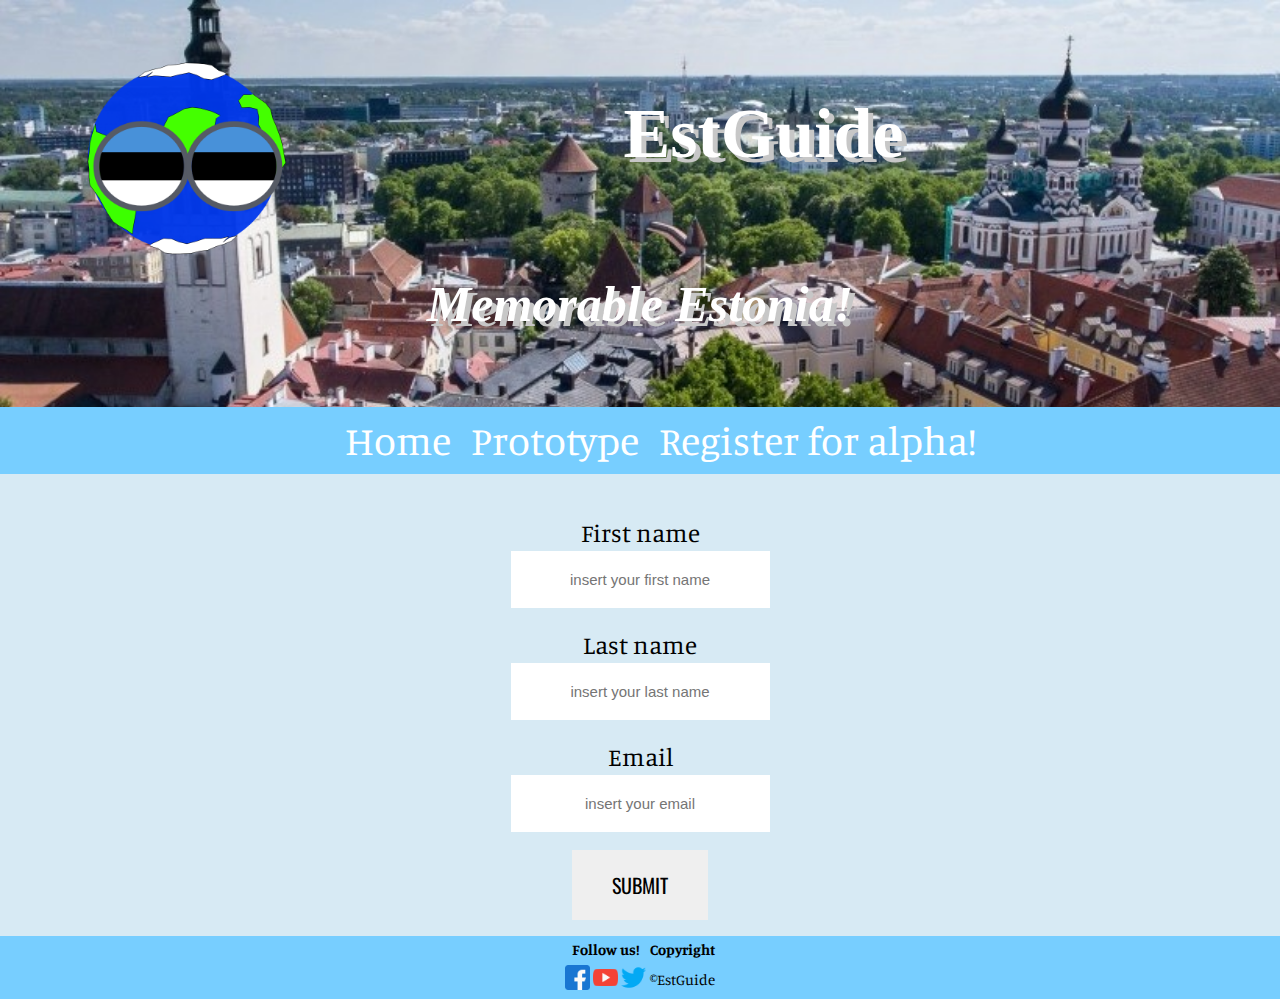
==== demo.html @ ff96819d "Add files via upload" ====
<html>
	<head>
		 <link rel="icon" href="Pictures/icon/icon.png"/> 
		<title>EstGuide&trade; </title>
		<link rel="stylesheet" href="style.css"/>
		<!-- Headings -->
		<link href="https://fonts.googleapis.com/css2?family=Basic&display=swap" rel="stylesheet"> 
		<!-- Paragraph/text -->
		<link href="https://fonts.googleapis.com/css2?family=Manuale&display=swap" rel="stylesheet"> 
<link href="https://fonts.googleapis.com/css2?family=Oswald:wght@600&display=swap" rel="stylesheet"> 		
		</head>
	<body>
			<div id="Top">
			<div id="logo-title-container">
				<img id="logo" src="Pictures/icon/icon.png">
				<span id="title"><strong>EstGuide</strong></span>
			<h2 id="slogan"><i>Memorable Estonia!</i></h2>		
		</div>
		
		<div id="nav">
		<ul compact>
			<li><a href="index.html">Home</li></a>
			<li><a href="prototype.html">Prototype</li></a>
			<li><a href="demo.html">Register for alpha!</li></a>
		</ul>
		</div>
		</div>
		<div id="form">
			<form>
				

				<label for="fname"> First name </label> <br>
				<input class="form" id="fname" placeholder="insert your first name">  <br> <br>
				
				<label for="lname"> Last name </label> <br>
				<input class="form" id="lname" placeholder="insert your last name"> <br> <br>
				
				<label for="email"> Email </label> <br>
				<input class="form" id="email" placeholder="insert your email"> <br> <br>
				
				<input class="button" type="submit" value="SUBMIT"> 
				
			</form>
		</div>
		
		<div id="outro">
			<table id="contact">
				<th>Follow us!</th>
				<th>Copyright</th>
				<tr>
					<td><img class="logos" src="Pictures/outro/facebook.png">
						<img class="logos" src="Pictures/outro/youtube.png">
						<img class="logos" src="Pictures/outro/twitter.png">
						</td>
					<td>&#169;EstGuide </td>
				</tr>
			</table>
		</div>
	</body>
	<script>
    </script>
</html>
---- style.css ----
h1, h2, h3, {
	font-family: 'Basic', sans-serif;
	text-align:center;
	color: #B3B3B3;
}

p {
	font-family: 'Manuale', serif;
	font-size: 30px;
	text-align: center;
	color: #000000;
}

body {
	text-align: center;
	background-color: #D7EAF4;
	margin:0;
	padding:0;
}

ul {
	list-style-type:none;
	overflow: hidden;
	font-size:40px;
	text-align:center;
	margin-block-start: inherit;
	

}
li {
	display:inline;
	font-family: 'Manuale', serif;
}	
li a {
	display:inline-block;
	text-align: center;
	text-decoration: none;
	color: white;
	padding: 5px;
}
li a:hover {
	background: #5bc0f7;
}

#logo-title-container {
	padding: 2em;
}

#logo {
	width: 20%;
	vertical-align: middle;
}

#title {
	font-size: 70px;
	color: white;
	margin-bottom:0px;
	text-shadow: 5px 5px #c7c7c7;
	display: inline-block;
	width: 75%;
}
#slogan {
	font-size: 50px; 
	color: white;
	margin-top: 0px; 
	text-shadow: 5px 5px #c7c7c7;
}

#Top {
	margin-block-end:inherit;
	background-image: url('Pictures/background/Tallinn.jpg');
	background-repeat: no-repeat;
	background-size: cover;
}
.table {
	height: 35%;
	width: 40%
}

#nav {
	background-color: #77CEFF;
}

#contact {
	font-size: 15px;
	text-align: center;
	font-family: 'Manuale', serif;
	margin-left:auto; 
    margin-right:auto;
	bottom: 0;
}

.logos {
	height: 25px;
	width: 25px;
}
#outro {
	font-size: 15px;
	text-align: center;
	font-family: 'Manuale', serif;
	width: 100wv;
	background-color:  #77CEFF;
	bottom: 0;
	
}
#what {
	 font-family: 'Manuale', serif;
	font-size: 30px;
	text-align: center;
	color: #000000;
}
label {
	font-size: 25px;
	font-family: 'Manuale', serif;
	text-align: center-left;
}
input {
	text-align: center;
	font-size: 20px;
}
.button {
	font-size: 20px;
	padding: 20px 40px;
	color: #e9ecee;
	font-family: 'Oswald', sans-serif;
	color: #000000;
	border: none;
}

.button:hover {
	box-shadow: 0 12px 16px 0 rgba(0,0,0,0.24), 0 17px 50px 0 rgba(0,0,0,0.19);
}

.form {
	border: none;
	padding: 20px 30px;
	font-size: 15px;
	
}
#form {
	margin-top: 5px;
}
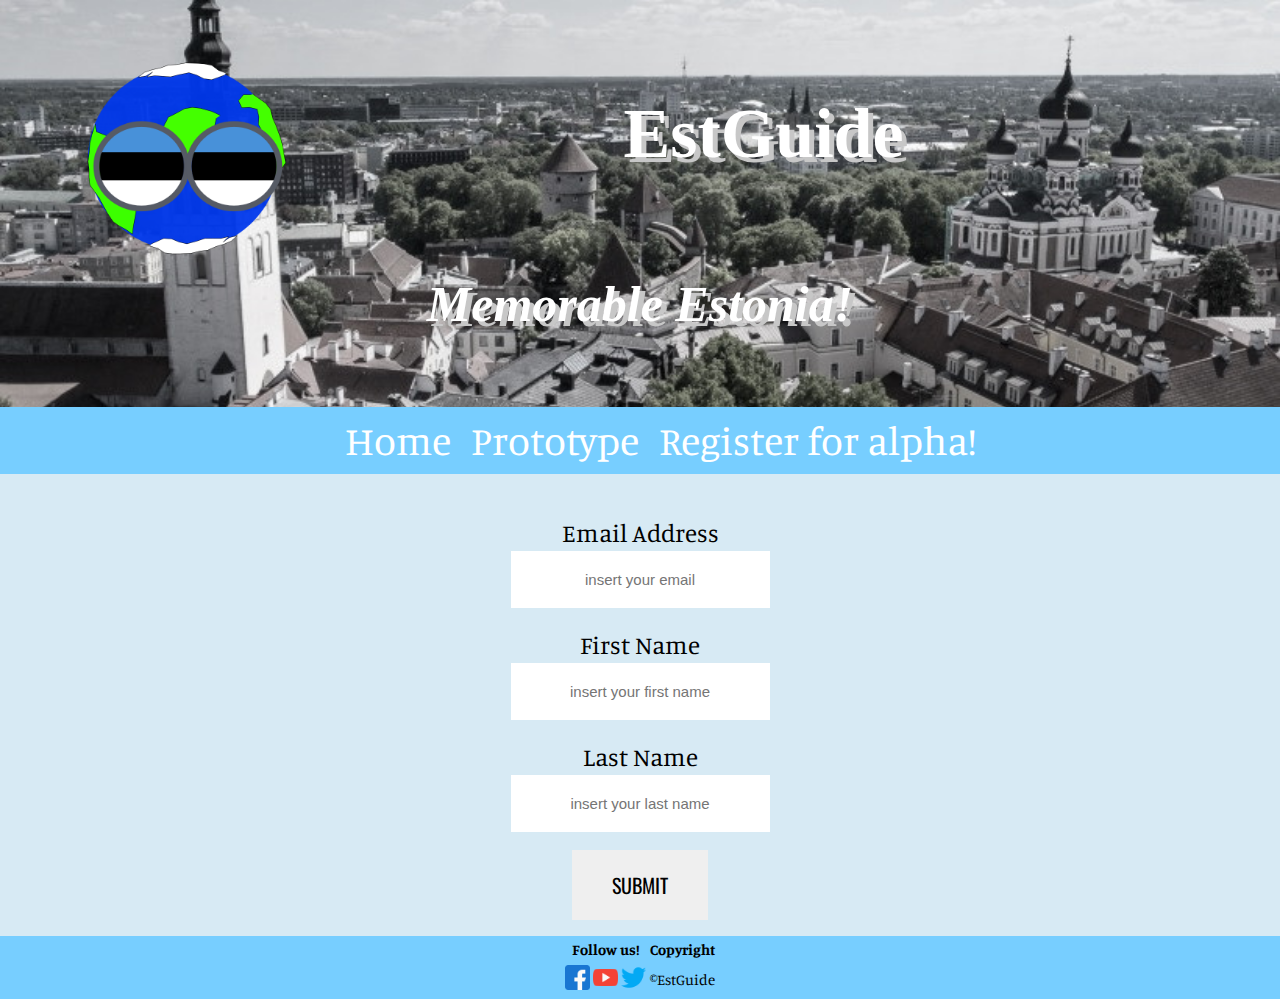
==== commit 2eaa7869: "Add files via upload" ====
--- a/demo.html
+++ b/demo.html
@@ -25,24 +25,40 @@
 		</ul>
 		</div>
 		</div>
+		
 		<div id="form">
-			<form>
-				
+		<!-- Begin Mailchimp Signup Form -->
 
-				<label for="fname"> First name </label> <br>
-				<input class="form" id="fname" placeholder="insert your first name">  <br> <br>
-				
-				<label for="lname"> Last name </label> <br>
-				<input class="form" id="lname" placeholder="insert your last name"> <br> <br>
-				
-				<label for="email"> Email </label> <br>
-				<input class="form" id="email" placeholder="insert your email"> <br> <br>
-				
-				<input class="button" type="submit" value="SUBMIT"> 
-				
-			</form>
+	<div id="mc_embed_signup">
+		<form action="https://github.us18.list-manage.com/subscribe/post?u=e91aad92614b050cd2dfba162&amp;id=fdd16fd47d" method="post" id="mc-embedded-subscribe-form" name="mc-embedded-subscribe-form" class="validate" target="_blank" novalidate>
+		
+		<div id="mc_embed_signup_scroll">
+			<label for="mce-EMAIL">Email Address </label> <br>
+			<input type="email" value="" name="EMAIL" class="required email form" id="mce-EMAIL" placeholder="insert your email"> <br> <br>
 		</div>
 		
+		<div class="mc-field-group">
+			<label for="mce-FNAME">First Name </label> <br>
+			<input type="text" value="" name="FNAME" class="form" id="mce-FNAME" placeholder="insert your first name"> <br> <br>
+		</div>
+		
+		<div class="mc-field-group">
+			<label for="mce-LNAME">Last Name </label> <br>
+			<input type="text" value="" name="LNAME" class="form" id="mce-LNAME" placeholder="insert your last name"> <br><br>
+		</div>
+		
+		<div id="mce-responses" class="clear">
+				<div class="response" id="mce-error-response" style="display:none"></div>
+				<div class="response" id="mce-success-response" style="display:none"></div>
+			</div>    <!-- real people should not fill this in and expect good things - do not remove this or risk form bot signups-->
+			<div style="position: absolute; left: -5000px;" aria-hidden="true"><input type="text" name="b_e91aad92614b050cd2dfba162_fdd16fd47d" tabindex="-1" value=""></div>
+			<div class="clear"><input type="submit" value="SUBMIT" name="subscribe" id="mc-embedded-subscribe" class="button"></div>
+			</div>
+	</form>
+	</div>
+	<script type='text/javascript' src='//s3.amazonaws.com/downloads.mailchimp.com/js/mc-validate.js'></script><script type='text/javascript'>(function($) {window.fnames = new Array(); window.ftypes = new Array();fnames[0]='EMAIL';ftypes[0]='email';fnames[1]='FNAME';ftypes[1]='text';fnames[2]='LNAME';ftypes[2]='text';fnames[3]='ADDRESS';ftypes[3]='address';fnames[4]='PHONE';ftypes[4]='phone';fnames[5]='BIRTHDAY';ftypes[5]='birthday';}(jQuery));var $mcj = jQuery.noConflict(true);</script>
+	<!--End mc_embed_signup-->
+
 		<div id="outro">
 			<table id="contact">
 				<th>Follow us!</th>
@@ -56,6 +72,7 @@
 				</tr>
 			</table>
 		</div>
+		
 	</body>
 	<script>
     </script>
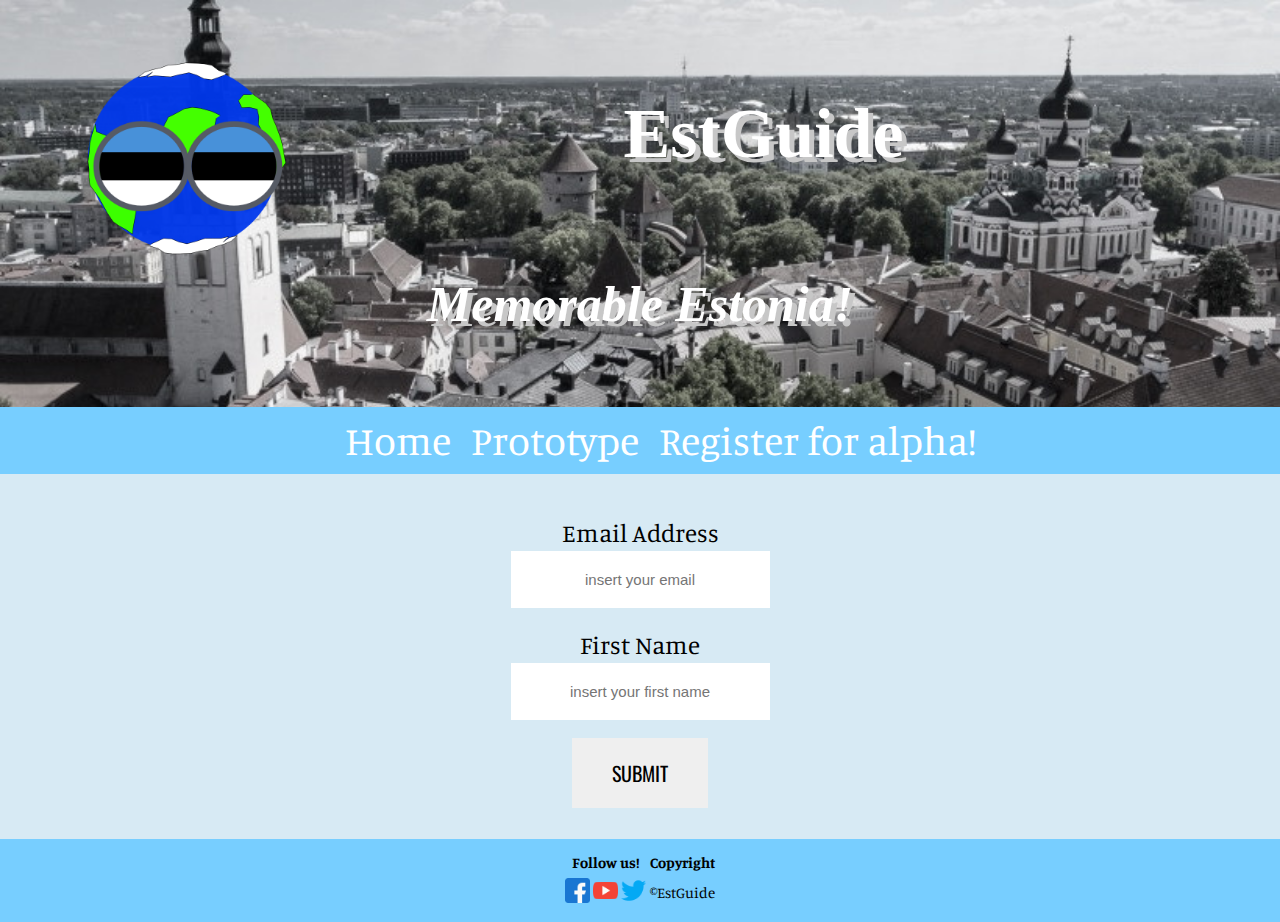
==== commit aefc681d: "Add files via upload" ====
--- a/demo.html
+++ b/demo.html
@@ -41,39 +41,58 @@
 			<label for="mce-FNAME">First Name </label> <br>
 			<input type="text" value="" name="FNAME" class="form" id="mce-FNAME" placeholder="insert your first name"> <br> <br>
 		</div>
-		
-		<div class="mc-field-group">
-			<label for="mce-LNAME">Last Name </label> <br>
-			<input type="text" value="" name="LNAME" class="form" id="mce-LNAME" placeholder="insert your last name"> <br><br>
-		</div>
-		
 		<div id="mce-responses" class="clear">
 				<div class="response" id="mce-error-response" style="display:none"></div>
 				<div class="response" id="mce-success-response" style="display:none"></div>
 			</div>    <!-- real people should not fill this in and expect good things - do not remove this or risk form bot signups-->
 			<div style="position: absolute; left: -5000px;" aria-hidden="true"><input type="text" name="b_e91aad92614b050cd2dfba162_fdd16fd47d" tabindex="-1" value=""></div>
-			<div class="clear"><input type="submit" value="SUBMIT" name="subscribe" id="mc-embedded-subscribe" class="button"></div>
+			<div class="clear"><input type="submit" value="SUBMIT" name="subscribe" id="mc-embedded-subscribe" class="button" onclick="submitbutton();"></div>
 			</div>
 	</form>
 	</div>
 	<script type='text/javascript' src='//s3.amazonaws.com/downloads.mailchimp.com/js/mc-validate.js'></script><script type='text/javascript'>(function($) {window.fnames = new Array(); window.ftypes = new Array();fnames[0]='EMAIL';ftypes[0]='email';fnames[1]='FNAME';ftypes[1]='text';fnames[2]='LNAME';ftypes[2]='text';fnames[3]='ADDRESS';ftypes[3]='address';fnames[4]='PHONE';ftypes[4]='phone';fnames[5]='BIRTHDAY';ftypes[5]='birthday';}(jQuery));var $mcj = jQuery.noConflict(true);</script>
 	<!--End mc_embed_signup-->
+		<script src="https://ajax.googleapis.com/ajax/libs/jquery/3.5.1/jquery.min.js"></script>
+		<div id="thanks">
 
+		</div>
+		 
+		
 		<div id="outro">
 			<table id="contact">
 				<th>Follow us!</th>
 				<th>Copyright</th>
 				<tr>
-					<td><img class="logos" src="Pictures/outro/facebook.png">
-						<img class="logos" src="Pictures/outro/youtube.png">
-						<img class="logos" src="Pictures/outro/twitter.png">
+					<td><img onclick="social();" class="logos" src="Pictures/outro/facebook.png">
+						<img onclick="social();" class="logos" src="Pictures/outro/youtube.png">
+						<img onclick="social();" class="logos" src="Pictures/outro/twitter.png">
 						</td>
 					<td>&#169;EstGuide </td>
 				</tr>
 			</table>
 		</div>
-		
+		<!-- Global site tag (gtag.js) - Google Analytics -->
+		<script async src="https://www.googletagmanager.com/gtag/js?id=UA-166346379-1"></script>
+		<script>
+		  window.dataLayer = window.dataLayer || [];
+		  function gtag(){dataLayer.push(arguments);}
+		  gtag('js', new Date());
+
+		  gtag('config', 'UA-166346379-1');
+		</script>
 	</body>
 	<script>
+		$("#mc_embed_signup").click(function(){
+			$(this).hide();
+			$("#thanks").append("Thank you for subscribing!");
+			$("#thanks").addClass("p");
+			});
+
+		function submitbutton() {
+		gtag("event", "subscribe");
+		}
+		function social() {
+		  gtag("event", "social");
+		  }
     </script>
 </html>--- a/style.css
+++ b/style.css
@@ -3,21 +3,18 @@
 	text-align:center;
 	color: #B3B3B3;
 }
-
 p {
 	font-family: 'Manuale', serif;
 	font-size: 30px;
 	text-align: center;
 	color: #000000;
 }
-
 body {
 	text-align: center;
 	background-color: #D7EAF4;
 	margin:0;
 	padding:0;
 }
-
 ul {
 	list-style-type:none;
 	overflow: hidden;
@@ -72,9 +69,9 @@
 	background-repeat: no-repeat;
 	background-size: cover;
 }
+
 .table {
-	height: 35%;
-	width: 40%
+	width: 50%;
 }
 
 #nav {
@@ -83,11 +80,11 @@
 
 #contact {
 	font-size: 15px;
-	text-align: center;
 	font-family: 'Manuale', serif;
-	margin-left:auto; 
-    margin-right:auto;
-	bottom: 0;
+	height: 70px;
+	bottom:0px;
+	text-align:center;
+	padding-top: 10px;
 }
 
 .logos {
@@ -98,21 +95,26 @@
 	font-size: 15px;
 	text-align: center;
 	font-family: 'Manuale', serif;
-	width: 100wv;
 	background-color:  #77CEFF;
-	bottom: 0;
-	
+	bottom: 0px;
+	border-bottom-color: #77CEFF;
+	border-bottom-width: 10px;
+	display: flex;
 }
 #what {
 	 font-family: 'Manuale', serif;
 	font-size: 30px;
 	text-align: center;
 	color: #000000;
+	margin-bottom:0px;
+	height: 60%;
+	width: 80%;
+	
+	
 }
 label {
 	font-size: 25px;
 	font-family: 'Manuale', serif;
-	text-align: center-left;
 }
 input {
 	text-align: center;
@@ -125,6 +127,7 @@
 	font-family: 'Oswald', sans-serif;
 	color: #000000;
 	border: none;
+	margin-bottom: 15px;
 }
 
 .button:hover {
@@ -139,4 +142,41 @@
 }
 #form {
 	margin-top: 5px;
+}
+.pic {
+	width: 45% ;
+	height: 60%;
+}
+#whopic {
+	float: left;
+}
+table {
+	height: 60%;
+	margin-left: auto;
+	margin-right: auto;
+	margin-bottom: 10px;
+}
+.tabletext1 {
+	font-weight: bold;
+}
+.tabletext2 {
+	font-size:20px;
+}
+#indextable {
+	background-color: #f7fbfd;
+}
+.background {
+	background-color: #f7fbfd;
+	margin-left:20%;
+	margin-right:20%;
+	padding: 10px;
+	margin-bottom: 20px;
+	
+}
+.p {
+	font-family: 'Manuale', serif;
+	font-size: 30px;
+	text-align: center;
+	color: #000000;
+	margin-bottom: 30px;
 }